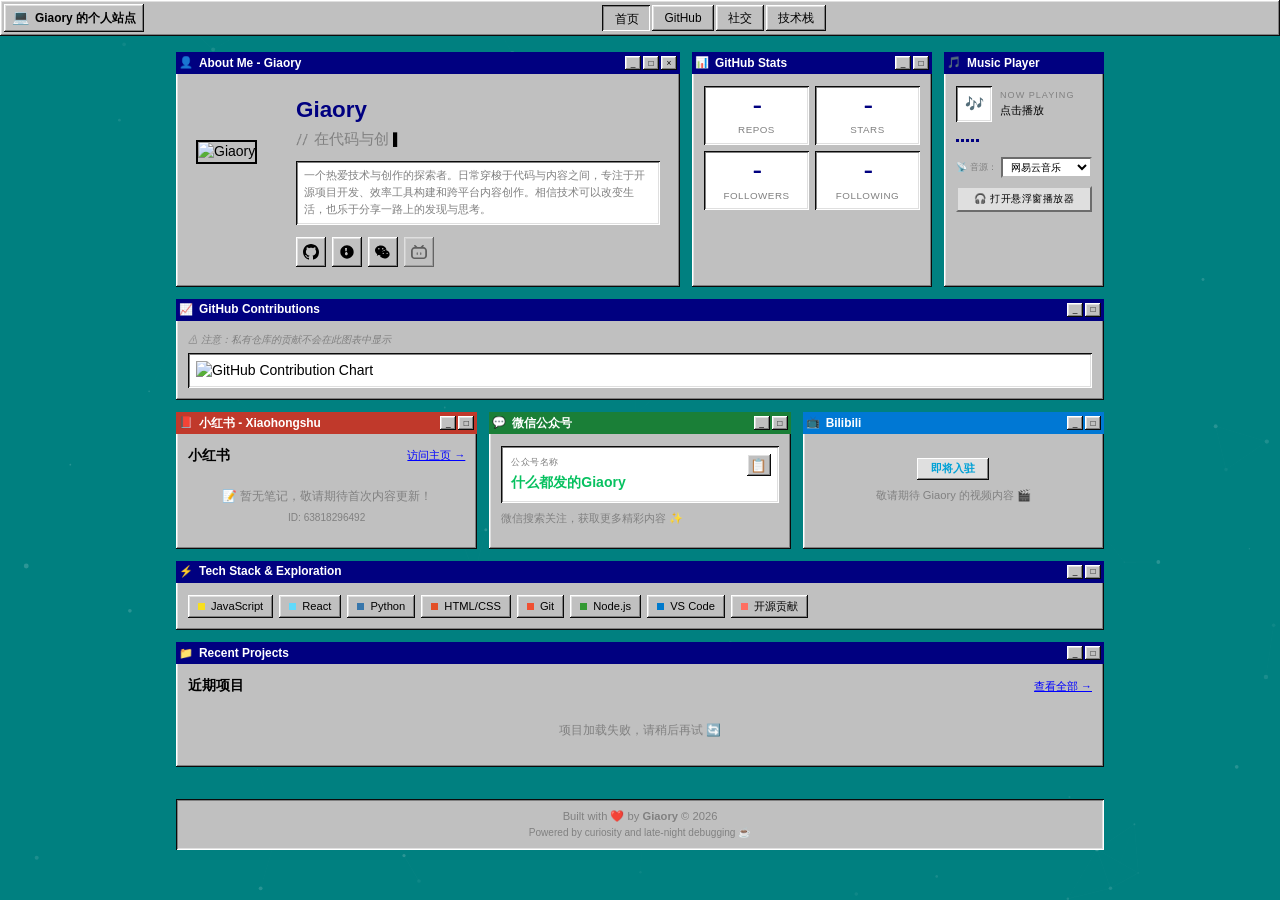
==== index.html @ 496781e9 "feat: Implement a personal profile website featuring a music player and local API proxy." ====
<!DOCTYPE html>
<html lang="zh-CN">
<head>
    <meta charset="UTF-8">
    <meta name="viewport" content="width=device-width, initial-scale=1.0">
    <title>Giaory — Digital Space</title>
    <meta name="description" content="Giaory 的个人空间 — 开发者、创作者、探索者。在这里发现我的项目、社交动态和技术探索。">
    <meta property="og:title" content="Giaory — Digital Space">
    <meta property="og:description" content="Giaory 的个人空间 — 开发者、创作者、探索者。">
    <meta property="og:type" content="website">

    <link rel="preconnect" href="https://fonts.googleapis.com">
    <link rel="preconnect" href="https://fonts.gstatic.com" crossorigin>
    <link href="https://fonts.googleapis.com/css2?family=VT323&display=swap" rel="stylesheet">

    <link rel="stylesheet" href="css/style.css">
</head>
<body>
    <!-- Particle Canvas Background -->
    <canvas id="particle-canvas"></canvas>

    <!-- Taskbar-Style Navigation -->
    <nav class="nav-bar" id="navbar">
        <div class="nav-logo">
            <span class="nav-logo-icon">💻</span>
            <span class="nav-logo-text">Giaory 的个人站点</span>
        </div>
        <div class="nav-links">
            <a href="#home" class="nav-link active">首页</a>
            <a href="#github-section" class="nav-link">GitHub</a>
            <a href="#social-section" class="nav-link">社交</a>
            <a href="#tech-section" class="nav-link">技术栈</a>
        </div>
    </nav>

    <!-- Main Container -->
    <main class="bento-container" id="home">

        <!-- ===== ROW 1: Hero + GitHub Stats + Music Trigger (3 cols) ===== -->
        <div class="bento-row">

            <!-- Hero Card -->
            <section class="bento-card hero-card">
                <div class="card-titlebar">
                    <span class="card-titlebar-icon">👤</span>
                    <span class="card-titlebar-text">About Me - Giaory</span>
                    <div class="card-titlebar-btns">
                        <button class="titlebar-btn">_</button>
                        <button class="titlebar-btn">□</button>
                        <button class="titlebar-btn">×</button>
                    </div>
                </div>
                <div class="card-body">
                    <div class="hero-content">
                        <div class="hero-avatar-wrapper">
                            <img src="https://github.com/Gary-nope.png" alt="Giaory" class="hero-avatar">
                        </div>
                        <div class="hero-text">
                            <h1 class="hero-name">Giaory</h1>
                            <div>
                                <span class="hero-slogan" id="typewriter"></span>
                                <span class="typewriter-cursor">▌</span>
                            </div>
                            <p class="hero-bio">一个热爱技术与创作的探索者。日常穿梭于代码与内容之间，专注于开源项目开发、效率工具构建和跨平台内容创作。相信技术可以改变生活，也乐于分享一路上的发现与思考。</p>
                            <div class="hero-social-icons">
                                <a href="https://github.com/Gary-nope" target="_blank" rel="noopener" class="social-icon-link" title="GitHub" id="social-github">
                                    <svg viewBox="0 0 24 24" fill="currentColor"><path d="M12 0C5.37 0 0 5.37 0 12c0 5.31 3.435 9.795 8.205 11.385.6.105.825-.255.825-.57 0-.285-.015-1.23-.015-2.235-3.015.555-3.795-.735-4.035-1.41-.135-.345-.72-1.41-1.23-1.695-.42-.225-1.02-.78-.015-.795.945-.015 1.62.87 1.845 1.23 1.08 1.815 2.805 1.305 3.495.99.105-.78.42-1.305.765-1.605-2.67-.3-5.46-1.335-5.46-5.925 0-1.305.465-2.385 1.23-3.225-.12-.3-.54-1.53.12-3.18 0 0 1.005-.315 3.3 1.23.96-.27 1.98-.405 3-.405s2.04.135 3 .405c2.295-1.56 3.3-1.23 3.3-1.23.66 1.65.24 2.88.12 3.18.765.84 1.23 1.905 1.23 3.225 0 4.605-2.805 5.625-5.475 5.925.435.375.81 1.095.81 2.22 0 1.605-.015 2.895-.015 3.3 0 .315.225.69.825.57A12.02 12.02 0 0024 12c0-6.63-5.37-12-12-12z"/></svg>
                                </a>
                                <a href="https://www.xiaohongshu.com/user/profile/63818296492" target="_blank" rel="noopener" class="social-icon-link" title="小红书 (ID: 63818296492)" id="social-xiaohongshu">
                                    <svg viewBox="0 0 24 24" fill="currentColor"><path d="M12 2C6.48 2 2 6.48 2 12s4.48 10 10 10 10-4.48 10-10S17.52 2 12 2zm-1 15h-1v-1h-1v-3h1v-1h2v1h1v3h-1v1h-1zm.5-6h-2l-.5-5h3l-.5 5z"/></svg>
                                </a>
                                <a href="javascript:void(0)" class="social-icon-link wechat-trigger" title="微信公众号: 什么都发的Giaory" id="social-wechat">
                                    <svg viewBox="0 0 24 24" fill="currentColor"><path d="M8.691 2.188C3.891 2.188 0 5.476 0 9.53c0 2.212 1.17 4.203 3.002 5.55a.59.59 0 01.213.665l-.39 1.48c-.019.07-.048.141-.048.213 0 .163.13.295.29.295a.326.326 0 00.167-.054l1.903-1.114a.864.864 0 01.717-.098 10.16 10.16 0 002.837.403c.276 0 .543-.027.811-.05-.857-2.578.157-4.972 1.932-6.446 1.703-1.415 3.882-1.98 5.853-1.838-.576-3.583-4.196-6.348-8.596-6.348zM5.785 5.991c.642 0 1.162.529 1.162 1.18a1.17 1.17 0 01-1.162 1.178A1.17 1.17 0 014.623 7.17c0-.651.52-1.18 1.162-1.18zm5.813 0c.642 0 1.162.529 1.162 1.18a1.17 1.17 0 01-1.162 1.178 1.17 1.17 0 01-1.162-1.178c0-.651.52-1.18 1.162-1.18zm3.68 4.03c-2.455 0-4.71.86-6.09 2.523C7.865 14.14 7.4 16.164 8.24 18.18a.568.568 0 01-.067.56c-.13.186-.283.36-.424.542l-.442.57.93-.345a.568.568 0 01.598.108c1.382 1.295 3.478 2.063 5.584 2.063 4.283 0 7.538-2.854 7.538-6.368s-3.255-6.29-7.538-6.29zm-2.905 3.15c.519 0 .94.428.94.955a.948.948 0 01-.94.955.948.948 0 01-.94-.955c0-.527.421-.955.94-.955zm5.81 0c.519 0 .94.428.94.955a.948.948 0 01-.94.955.948.948 0 01-.94-.955c0-.527.421-.955.94-.955z"/></svg>
                                </a>
                                <a href="#" class="social-icon-link bilibili-soon" title="B站 (即将入驻)" id="social-bilibili">
                                    <svg viewBox="0 0 24 24" fill="currentColor"><path d="M17.813 4.653h.854c1.51.054 2.769.578 3.773 1.574 1.004.995 1.524 2.249 1.56 3.76v7.36c-.036 1.51-.556 2.769-1.56 3.773s-2.262 1.524-3.773 1.56H5.333c-1.51-.036-2.769-.556-3.773-1.56S.036 18.858 0 17.347v-7.36c.036-1.511.556-2.765 1.56-3.76 1.004-.996 2.262-1.52 3.773-1.574h.774l-1.174-1.12a1.234 1.234 0 01-.373-.906c0-.356.124-.658.373-.907l.027-.027c.267-.249.573-.373.92-.373.347 0 .653.124.92.373L9.653 4.44c.071.071.134.142.187.213h4.267a.836.836 0 01.16-.213l2.853-2.747c.267-.249.573-.373.92-.373.347 0 .662.124.929.373.249.249.373.551.373.907 0 .355-.124.657-.373.906L17.813 4.653zM5.333 7.24c-.746.018-1.373.276-1.88.773-.506.498-.769 1.13-.786 1.894v7.52c.017.764.28 1.395.786 1.893.507.498 1.134.756 1.88.773h13.334c.746-.017 1.373-.275 1.88-.773.506-.498.769-1.129.786-1.893v-7.52c-.017-.765-.28-1.396-.786-1.894-.507-.497-1.134-.755-1.88-.773H5.333zm4 5.146c.5 0 .833.44.833.982V15.4c0 .542-.333.982-.833.982s-.833-.44-.833-.982v-2.031c0-.542.333-.982.833-.982zm5.334 0c.5 0 .833.44.833.982V15.4c0 .542-.333.982-.833.982s-.834-.44-.834-.982v-2.031c0-.542.334-.982.834-.982z"/></svg>
                                </a>
                            </div>
                        </div>
                    </div>
                </div>
            </section>

            <!-- GitHub Quick Stats Card -->
            <section class="bento-card github-stats-card">
                <div class="card-titlebar">
                    <span class="card-titlebar-icon">📊</span>
                    <span class="card-titlebar-text">GitHub Stats</span>
                    <div class="card-titlebar-btns">
                        <button class="titlebar-btn">_</button>
                        <button class="titlebar-btn">□</button>
                    </div>
                </div>
                <div class="card-body">
                    <div class="github-stats-grid" id="github-stats">
                        <div class="stat-item">
                            <span class="stat-number" id="stat-repos">—</span>
                            <span class="stat-label">Repos</span>
                        </div>
                        <div class="stat-item">
                            <span class="stat-number" id="stat-stars">—</span>
                            <span class="stat-label">Stars</span>
                        </div>
                        <div class="stat-item">
                            <span class="stat-number" id="stat-followers">—</span>
                            <span class="stat-label">Followers</span>
                        </div>
                        <div class="stat-item">
                            <span class="stat-number" id="stat-following">—</span>
                            <span class="stat-label">Following</span>
                        </div>
                    </div>
                </div>
            </section>

            <!-- Music Trigger Card (small) -->
            <section class="bento-card music-trigger-card" id="music-trigger-card" title="点击打开音乐播放器">
                <div class="card-titlebar">
                    <span class="card-titlebar-icon">🎵</span>
                    <span class="card-titlebar-text">Music Player</span>
                </div>
                <div class="card-body">
                    <div class="music-trigger-content">
                        <div class="music-disc" id="music-disc">
                            <div class="disc-inner">🎶</div>
                        </div>
                        <div class="music-trigger-text">
                            <span class="music-label">NOW PLAYING</span>
                            <span class="music-title" id="music-trigger-title">点击播放</span>
                        </div>
                    </div>
                    <div class="music-equalizer">
                        <span class="eq-bar"></span>
                        <span class="eq-bar"></span>
                        <span class="eq-bar"></span>
                        <span class="eq-bar"></span>
                        <span class="eq-bar"></span>
                    </div>
                    <div class="music-source-selector">
                        <label class="source-label">📡 音源：</label>
                        <select class="source-select" id="music-source-select">
                            <option value="netease" selected>网易云音乐</option>
                            <option value="bilibili">B站音乐</option>
                        </select>
                    </div>
                    <button class="music-open-player-btn" id="music-open-player-btn" title="打开悬浮窗播放器">
                        🎧 打开悬浮窗播放器
                    </button>
                </div>
            </section>

        </div>

        <!-- ===== ROW 2: GitHub Contribution Heatmap (full width) ===== -->
        <div class="bento-row" id="github-section">
            <section class="bento-card heatmap-card">
                <div class="card-titlebar">
                    <span class="card-titlebar-icon">📈</span>
                    <span class="card-titlebar-text">GitHub Contributions</span>
                    <div class="card-titlebar-btns">
                        <button class="titlebar-btn">_</button>
                        <button class="titlebar-btn">□</button>
                    </div>
                </div>
                <div class="card-body">
                    <p class="heatmap-note">⚠ 注意：私有仓库的贡献不会在此图表中显示</p>
                    <div class="heatmap-wrapper" id="github-heatmap">
                        <img src="https://ghchart.rshah.org/006d32/Gary-nope" alt="GitHub Contribution Chart" class="heatmap-img" id="heatmap-img">
                    </div>
                </div>
            </section>
        </div>

        <!-- ===== ROW 3: Xiaohongshu + WeChat + Bilibili (3 cols) ===== -->
        <div class="bento-row" id="social-section">

            <!-- Xiaohongshu Card -->
            <section class="bento-card xiaohongshu-card">
                <div class="card-titlebar" style="background:#c0392b;">
                    <span class="card-titlebar-icon">📕</span>
                    <span class="card-titlebar-text">小红书 - Xiaohongshu</span>
                    <div class="card-titlebar-btns">
                        <button class="titlebar-btn">_</button>
                        <button class="titlebar-btn">□</button>
                    </div>
                </div>
                <div class="card-body">
                    <div class="card-header">
                        <h2>小红书</h2>
                        <a href="https://www.xiaohongshu.com/user/profile/63818296492" target="_blank" rel="noopener" class="card-link-btn">访问主页 →</a>
                    </div>
                    <div class="xhs-posts" id="xhs-posts">
                        <div class="xhs-post-placeholder">
                            <p>📝 暂无笔记，敬请期待首次内容更新！</p>
                            <p style="font-size:0.72rem;color:#808080;margin-top:6px;">ID: 63818296492</p>
                        </div>
                    </div>
                </div>
            </section>

            <!-- WeChat Card -->
            <section class="bento-card wechat-card">
                <div class="card-titlebar" style="background:#1a7f37;">
                    <span class="card-titlebar-icon">💬</span>
                    <span class="card-titlebar-text">微信公众号</span>
                    <div class="card-titlebar-btns">
                        <button class="titlebar-btn">_</button>
                        <button class="titlebar-btn">□</button>
                    </div>
                </div>
                <div class="card-body">
                    <div class="wechat-content">
                        <div class="wechat-name-card">
                            <span class="wechat-label">公众号名称</span>
                            <span class="wechat-name">什么都发的Giaory</span>
                            <button class="copy-btn" id="copy-wechat-name" data-copy="什么都发的Giaory" title="复制名称">📋</button>
                        </div>
                        <p class="wechat-desc">微信搜索关注，获取更多精彩内容 ✨</p>
                    </div>
                </div>
            </section>

            <!-- Bilibili Card -->
            <section class="bento-card bilibili-card">
                <div class="card-titlebar" style="background:#0078d4;">
                    <span class="card-titlebar-icon">📺</span>
                    <span class="card-titlebar-text">Bilibili</span>
                    <div class="card-titlebar-btns">
                        <button class="titlebar-btn">_</button>
                        <button class="titlebar-btn">□</button>
                    </div>
                </div>
                <div class="card-body">
                    <div class="bilibili-coming">
                        <div class="coming-soon-badge">即将入驻</div>
                        <p class="coming-soon-text">敬请期待 Giaory 的视频内容 🎬</p>
                    </div>
                </div>
            </section>

        </div>

        <!-- ===== ROW 4: Tech Stack (full width) ===== -->
        <div class="bento-row" id="tech-section">
            <section class="bento-card tech-card">
                <div class="card-titlebar">
                    <span class="card-titlebar-icon">⚡</span>
                    <span class="card-titlebar-text">Tech Stack & Exploration</span>
                    <div class="card-titlebar-btns">
                        <button class="titlebar-btn">_</button>
                        <button class="titlebar-btn">□</button>
                    </div>
                </div>
                <div class="card-body">
                    <div class="tech-grid">
                        <div class="tech-tag"><span class="tech-dot" style="background:#f7df1e"></span>JavaScript</div>
                        <div class="tech-tag"><span class="tech-dot" style="background:#61dafb"></span>React</div>
                        <div class="tech-tag"><span class="tech-dot" style="background:#3776ab"></span>Python</div>
                        <div class="tech-tag"><span class="tech-dot" style="background:#e34f26"></span>HTML/CSS</div>
                        <div class="tech-tag"><span class="tech-dot" style="background:#f05032"></span>Git</div>
                        <div class="tech-tag"><span class="tech-dot" style="background:#339933"></span>Node.js</div>
                        <div class="tech-tag"><span class="tech-dot" style="background:#007acc"></span>VS Code</div>
                        <div class="tech-tag"><span class="tech-dot" style="background:#ff6f61"></span>开源贡献</div>
                    </div>
                </div>
            </section>
        </div>

        <!-- ===== ROW 5: Projects (full width) ===== -->
        <div class="bento-row">
            <section class="bento-card projects-card">
                <div class="card-titlebar">
                    <span class="card-titlebar-icon">📁</span>
                    <span class="card-titlebar-text">Recent Projects</span>
                    <div class="card-titlebar-btns">
                        <button class="titlebar-btn">_</button>
                        <button class="titlebar-btn">□</button>
                    </div>
                </div>
                <div class="card-body">
                    <div class="card-header">
                        <h2>近期项目</h2>
                        <a href="https://github.com/Gary-nope?tab=repositories" target="_blank" rel="noopener" class="card-link-btn">查看全部 →</a>
                    </div>
                    <div class="projects-grid" id="github-projects">
                        <div class="project-placeholder">
                            <div class="xhs-shimmer"></div>
                            <p>加载中...</p>
                        </div>
                    </div>
                </div>
            </section>
        </div>

    </main>

    <!-- Footer -->
    <footer class="site-footer">
        <div class="footer-content">
            <p>Built with ❤️ by <strong>Giaory</strong> &copy; 2026</p>
            <p class="footer-sub">Powered by curiosity and late-night debugging ☕</p>
        </div>
    </footer>

    <!-- Floating Music Player (Draggable, Win95 Style) -->
    <div class="music-player-float" id="music-player" style="display:none;">
        <div class="player-drag-handle" id="player-drag-handle">
            <span class="player-title-bar">🎵 Music Player</span>
            <button class="player-close-btn" id="player-close" title="关闭">×</button>
        </div>
        <div class="player-search-wrapper">
            <input type="text" class="player-search-input" id="player-search-input" placeholder="搜索歌曲...">
            <button class="player-search-btn" id="player-search-btn">搜索</button>
        </div>
        <div class="player-search-results" id="player-search-results"></div>
        <div class="player-body">
            <div class="player-info">
                <div class="player-song-name" id="player-song-name">未在播放</div>
                <div class="player-artist" id="player-artist">—</div>
            </div>
            <div class="player-progress-wrapper">
                <div class="player-progress-bar" id="player-progress-bar">
                    <div class="player-progress-fill" id="player-progress-fill"></div>
                    <div class="player-progress-thumb" id="player-progress-thumb"></div>
                </div>
                <div class="player-time">
                    <span id="player-current-time">0:00</span>
                    <span id="player-total-time">0:00</span>
                </div>
            </div>
            <div class="player-controls">
                <button class="player-btn" id="player-prev" title="上一首">⏮</button>
                <button class="player-btn player-btn-main" id="player-play" title="播放/暂停">▶</button>
                <button class="player-btn" id="player-next" title="下一首">⏭</button>
                <button class="player-btn" id="player-download" title="下载当前歌曲">💾</button>
            </div>
            <div class="player-volume-wrapper">
                <span class="volume-icon">🔊</span>
                <input type="range" class="player-volume" id="player-volume" min="0" max="100" value="60">
            </div>
        </div>
    </div>

    <!-- Toast -->
    <div class="toast" id="copy-toast">已复制到剪贴板！</div>

    <script src="js/main.js"></script>
    <script src="js/github.js"></script>
    <script src="js/music-player.js"></script>
</body>
</html>
---- css/style.css ----
/* ============================================
   Giaory's Digital Space — Windows 95 Retro
   ============================================ */

/* ---------- Web Fonts ---------- */
@import url('https://fonts.googleapis.com/css2?family=VT323&family=MS+Sans+Serif:wght@400;700&display=swap');

@font-face {
    font-family: 'W95FA';
    src: local('Microsoft Sans Serif'), local('MS Sans Serif'), local('Segoe UI');
    font-weight: normal;
}

/* ---------- CSS Variables ---------- */
:root {
    /* Win95 Colors */
    --win-bg: #008080;
    --win-desktop: #008080;
    --win-gray: #c0c0c0;
    --win-gray-light: #dfdfdf;
    --win-gray-dark: #808080;
    --win-white: #ffffff;
    --win-black: #000000;
    --win-blue: #000080;
    --win-blue-title: #000080;
    --win-blue-highlight: #0000aa;
    --win-title-text: #ffffff;
    --win-link: #0000ff;
    --win-red: #ff0000;

    /* Platform Colors */
    --color-github: #333333;
    --color-xiaohongshu: #fe2c55;
    --color-wechat: #07c160;
    --color-bilibili: #00a1d6;

    /* Shadows for 3D effect */
    --shadow-raised: inset -1px -1px 0 #0a0a0a, inset 1px 1px 0 #ffffff, inset -2px -2px 0 #808080, inset 2px 2px 0 #dfdfdf;
    --shadow-sunken: inset 1px 1px 0 #0a0a0a, inset -1px -1px 0 #ffffff, inset 2px 2px 0 #808080, inset -2px -2px 0 #dfdfdf;
    --shadow-window: inset -1px -1px 0 #0a0a0a, inset 1px 1px 0 #ffffff, inset -2px -2px 0 #808080, inset 2px 2px 0 #dfdfdf;
    --shadow-button: inset -1px -1px 0 #0a0a0a, inset 1px 1px 0 #ffffff, inset -2px -2px 0 #808080, inset 2px 2px 0 #dfdfdf;
    --shadow-button-pressed: inset 1px 1px 0 #0a0a0a, inset -1px -1px 0 #ffffff, inset 2px 2px 0 #808080;

    --font-main: 'Segoe UI', 'Microsoft Sans Serif', 'MS Sans Serif', Tahoma, Geneva, sans-serif;
    --font-pixel: 'VT323', 'Courier New', monospace;
}

/* ---------- Reset & Base ---------- */
*, *::before, *::after {
    margin: 0;
    padding: 0;
    box-sizing: border-box;
}

html {
    scroll-behavior: smooth;
    font-size: 14px;
}

body {
    font-family: var(--font-main);
    background: var(--win-desktop);
    color: var(--win-black);
    line-height: 1.4;
    min-height: 100vh;
    overflow-x: hidden;
}

a {
    color: var(--win-link);
    text-decoration: underline;
}
a:hover {
    color: var(--win-red);
}

/* ---------- Particle Canvas (teal toned) ---------- */
#particle-canvas {
    position: fixed;
    top: 0;
    left: 0;
    width: 100%;
    height: 100%;
    z-index: 0;
    pointer-events: none;
    opacity: 0.3;
}

/* ========== TASKBAR (Navigation) ========== */
.nav-bar {
    position: fixed;
    top: 0;
    left: 0;
    right: 0;
    z-index: 100;
    display: flex;
    align-items: center;
    padding: 2px 4px;
    background: var(--win-gray);
    box-shadow: var(--shadow-raised);
    height: 36px;
    gap: 8px;
}

.nav-logo {
    display: flex;
    align-items: center;
    gap: 6px;
    padding: 2px 8px;
    background: var(--win-gray);
    box-shadow: var(--shadow-button);
    cursor: default;
    height: 28px;
    flex-shrink: 0;
    white-space: nowrap;
}

.nav-logo:active {
    box-shadow: var(--shadow-button-pressed);
}

.nav-logo-icon {
    font-size: 1rem;
    font-weight: bold;
}

.nav-logo-text {
    font-size: 0.85rem;
    font-weight: 700;
}

.nav-links {
    display: flex;
    gap: 2px;
    flex: 1;
    justify-content: center;
}

.nav-link {
    color: var(--win-black);
    text-decoration: none;
    font-size: 0.85rem;
    padding: 4px 12px;
    background: var(--win-gray);
    box-shadow: var(--shadow-button);
    cursor: pointer;
    height: 26px;
    display: flex;
    align-items: center;
    white-space: nowrap;
}

.nav-link:hover {
    color: var(--win-black);
}

.nav-link:active,
.nav-link.active {
    box-shadow: var(--shadow-button-pressed);
    padding: 5px 11px 3px 13px;
}

.nav-bar.scrolled {
    background: var(--win-gray);
}

/* ========== MAIN CONTAINER ========== */
.bento-container {
    position: relative;
    z-index: 1;
    max-width: 960px;
    margin: 0 auto;
    padding: 52px 16px 24px;
    display: flex;
    flex-direction: column;
    gap: 12px;
}

/* ---------- Row containers ---------- */
.bento-row {
    display: flex;
    gap: 12px;
    width: 100%;
}

/* ========== WINDOW CARD (Win95 Style) ========== */
.bento-card {
    background: var(--win-gray);
    box-shadow: var(--shadow-window);
    display: flex;
    flex-direction: column;
    overflow: hidden;
    opacity: 0;
    transform: translateY(15px);
    animation: cardFadeIn 0.4s ease forwards;
}

.bento-card:nth-child(1) { animation-delay: 0.05s; }
.bento-card:nth-child(2) { animation-delay: 0.1s; }
.bento-card:nth-child(3) { animation-delay: 0.15s; }

@keyframes cardFadeIn {
    to {
        opacity: 1;
        transform: translateY(0);
    }
}

/* Window Title Bar */
.card-titlebar {
    display: flex;
    align-items: center;
    gap: 4px;
    padding: 2px 3px;
    background: var(--win-blue-title);
    color: var(--win-title-text);
    font-size: 0.85rem;
    font-weight: 700;
    cursor: default;
    user-select: none;
    min-height: 22px;
}

.card-titlebar-icon {
    font-size: 0.8rem;
    margin-right: 2px;
}

.card-titlebar-text {
    flex: 1;
    white-space: nowrap;
    overflow: hidden;
    text-overflow: ellipsis;
}

.card-titlebar-btns {
    display: flex;
    gap: 2px;
}

.titlebar-btn {
    width: 16px;
    height: 14px;
    background: var(--win-gray);
    box-shadow: var(--shadow-button);
    border: none;
    cursor: pointer;
    font-size: 0.6rem;
    display: flex;
    align-items: center;
    justify-content: center;
    color: var(--win-black);
    line-height: 1;
    padding: 0;
}

.titlebar-btn:active {
    box-shadow: var(--shadow-button-pressed);
}

/* Window Body */
.card-body {
    padding: 12px;
    flex: 1;
}

/* Card Header (inside body) */
.card-header {
    display: flex;
    align-items: center;
    gap: 6px;
    margin-bottom: 10px;
}

.card-header h2 {
    font-size: 1rem;
    font-weight: 700;
    flex: 1;
}

.card-icon {
    width: 16px;
    height: 16px;
}

.card-link-btn {
    font-size: 0.78rem;
    color: var(--win-link);
    white-space: nowrap;
}

.platform-icon {
    font-size: 1rem;
}

/* ========== HERO CARD ========== */
.hero-card {
    flex: 1;
}

.hero-content {
    display: flex;
    align-items: center;
    gap: 20px;
    padding: 8px;
}

.hero-avatar-wrapper {
    position: relative;
    width: 80px;
    height: 80px;
    flex-shrink: 0;
}

.hero-avatar {
    width: 80px;
    height: 80px;
    border: 2px solid var(--win-black);
    object-fit: cover;
}

.avatar-glow { display: none; }

.hero-text {
    display: flex;
    flex-direction: column;
    gap: 4px;
    min-width: 0;
}

.hero-name {
    font-size: 1.6rem;
    font-weight: 700;
    color: var(--win-blue);
}

.hero-bio {
    font-size: 0.82rem;
    color: var(--win-gray-dark);
    line-height: 1.5;
    margin-top: 6px;
    padding: 6px 8px;
    background: var(--win-white);
    box-shadow: var(--shadow-sunken);
}

.heatmap-note {
    font-size: 0.72rem;
    color: var(--win-gray-dark);
    margin-bottom: 6px;
    font-style: italic;
}

.hero-slogan {
    font-family: var(--font-pixel);
    font-size: 1.1rem;
    color: var(--win-gray-dark);
    min-height: 1.4em;
    display: inline;
}

.typewriter-cursor {
    font-family: var(--font-pixel);
    color: var(--win-black);
    font-weight: 400;
    animation: cursorBlink 1s step-end infinite;
}

@keyframes cursorBlink {
    0%, 100% { opacity: 1; }
    50% { opacity: 0; }
}

.hero-social-icons {
    display: flex;
    gap: 6px;
    margin-top: 8px;
}

.social-icon-link {
    display: flex;
    align-items: center;
    justify-content: center;
    width: 30px;
    height: 30px;
    background: var(--win-gray);
    box-shadow: var(--shadow-button);
    color: var(--win-black);
    cursor: pointer;
}

.social-icon-link:active {
    box-shadow: var(--shadow-button-pressed);
}

.social-icon-link svg {
    width: 16px;
    height: 16px;
}

.social-icon-link:hover {
    transform: none;
    box-shadow: var(--shadow-button);
}

#social-github:hover { color: var(--color-github); }
#social-xiaohongshu:hover { color: var(--color-xiaohongshu); }
#social-wechat:hover { color: var(--color-wechat); }
#social-bilibili:hover { color: var(--color-bilibili); }

.bilibili-soon { opacity: 0.5; cursor: default; }

.hero-decoration { display: none; }

/* ========== GITHUB STATS CARD ========== */
.github-stats-card {
    flex: 0 0 240px;
}

.github-stats-grid {
    display: grid;
    grid-template-columns: 1fr 1fr;
    gap: 6px;
}

.stat-item {
    text-align: center;
    padding: 8px 4px;
    background: var(--win-white);
    box-shadow: var(--shadow-sunken);
}

.stat-number {
    display: block;
    font-size: 1.4rem;
    font-weight: 700;
    font-family: var(--font-pixel);
    color: var(--win-blue);
}

.stat-label {
    display: block;
    font-size: 0.7rem;
    color: var(--win-gray-dark);
    text-transform: uppercase;
    letter-spacing: 0.5px;
    margin-top: 2px;
}

/* ========== MUSIC TRIGGER CARD (small) ========== */
.music-trigger-card {
    flex: 0 0 160px;
    cursor: pointer;
}

.music-trigger-card:active .card-titlebar {
    /* no change */
}

.music-trigger-content {
    display: flex;
    align-items: center;
    gap: 8px;
}

.music-disc {
    width: 36px;
    height: 36px;
    background: var(--win-white);
    box-shadow: var(--shadow-sunken);
    display: flex;
    align-items: center;
    justify-content: center;
    font-size: 1.1rem;
}

.music-disc::before { display: none; }
.disc-inner { font-size: 1.1rem; }

.music-trigger-card.playing .disc-inner {
    animation: spin 3s linear infinite;
}

@keyframes spin {
    100% { transform: rotate(360deg); }
}

.music-trigger-text {
    display: flex;
    flex-direction: column;
    gap: 1px;
    min-width: 0;
}

.music-label {
    font-size: 0.65rem;
    text-transform: uppercase;
    letter-spacing: 1px;
    color: var(--win-gray-dark);
}

.music-title {
    font-size: 0.8rem;
    color: var(--win-black);
    white-space: nowrap;
    overflow: hidden;
    text-overflow: ellipsis;
}

.music-equalizer {
    display: flex;
    gap: 2px;
    align-items: flex-end;
    height: 14px;
    margin-top: 6px;
}

.eq-bar {
    width: 3px;
    height: 3px;
    background: var(--win-blue);
}

.music-trigger-card.playing .eq-bar {
    animation: eqBounce 0.8s ease-in-out infinite alternate;
}

.eq-bar:nth-child(1) { animation-delay: 0s; }
.eq-bar:nth-child(2) { animation-delay: 0.1s; }
.eq-bar:nth-child(3) { animation-delay: 0.2s; }
.eq-bar:nth-child(4) { animation-delay: 0.15s; }
.eq-bar:nth-child(5) { animation-delay: 0.05s; }

@keyframes eqBounce {
    0% { height: 3px; }
    100% { height: 14px; }
}

/* Source Selector in Music Card */
.music-source-selector {
    display: flex;
    align-items: center;
    gap: 4px;
    margin-top: 8px;
    padding-top: 6px;
    border-top: 1px solid var(--win-gray);
}

.source-label {
    font-size: 0.65rem;
    color: var(--win-gray-dark);
    white-space: nowrap;
}

.source-select {
    flex: 1;
    font-family: 'MS Sans Serif', 'Segoe UI', Tahoma, sans-serif;
    font-size: 0.7rem;
    padding: 2px 4px;
    border: 2px inset var(--win-gray);
    background: var(--win-white);
    color: var(--win-black);
    cursor: pointer;
    outline: none;
}

.source-select:focus {
    border-color: var(--win-blue);
}

/* Open Floating Player Button */
.music-open-player-btn {
    width: 100%;
    margin-top: 8px;
    padding: 4px 8px;
    font-family: 'MS Sans Serif', 'Segoe UI', Tahoma, sans-serif;
    font-size: 0.72rem;
    color: var(--win-black);
    background: var(--win-gray-light);
    border: 2px outset var(--win-gray);
    cursor: pointer;
    text-align: center;
    letter-spacing: 0.5px;
    transition: all 0.1s;
}

.music-open-player-btn:hover {
    background: var(--win-blue);
    color: var(--win-white);
}

.music-open-player-btn:active {
    border-style: inset;
}

/* ========== HEATMAP CARD (full width) ========== */
.heatmap-card {
    width: 100%;
}

.heatmap-wrapper {
    background: var(--win-white);
    box-shadow: var(--shadow-sunken);
    padding: 8px;
    overflow-x: auto;
}

.heatmap-img {
    width: 100%;
    height: auto;
    display: block;
}

/* ========== XIAOHONGSHU CARD ========== */
.xiaohongshu-card {
    flex: 1;
}

.xhs-posts {
    display: flex;
    flex-direction: column;
    gap: 6px;
}

.xhs-post-item {
    padding: 8px 10px;
    background: var(--win-white);
    box-shadow: var(--shadow-sunken);
    cursor: pointer;
    text-decoration: none;
    color: inherit;
    display: block;
    transition: none;
}

.xhs-post-item:hover {
    background: var(--win-blue);
    color: var(--win-white);
    transform: none;
}

.xhs-post-item:hover .xhs-post-title {
    color: var(--win-white);
}

.xhs-post-item:hover .xhs-post-meta {
    color: var(--win-gray-light);
}

.xhs-post-title {
    font-size: 0.85rem;
    font-weight: 500;
    margin-bottom: 2px;
    line-height: 1.3;
    color: var(--win-black);
}

.xhs-post-meta {
    font-size: 0.7rem;
    color: var(--win-gray-dark);
}

.xhs-post-placeholder {
    text-align: center;
    padding: 12px;
    color: var(--win-gray-dark);
    font-size: 0.85rem;
}

.xhs-shimmer {
    width: 100%;
    height: 8px;
    background: var(--win-gray-light);
    margin-bottom: 6px;
}

/* ========== WECHAT CARD ========== */
.wechat-card {
    flex: 1;
}

.wechat-content {
    display: flex;
    flex-direction: column;
    gap: 8px;
}

.wechat-name-card {
    display: flex;
    flex-direction: column;
    gap: 4px;
    padding: 10px;
    background: var(--win-white);
    box-shadow: var(--shadow-sunken);
    position: relative;
}

.wechat-label {
    font-size: 0.65rem;
    text-transform: uppercase;
    letter-spacing: 0.5px;
    color: var(--win-gray-dark);
}

.wechat-name {
    font-size: 1rem;
    font-weight: 700;
    color: var(--color-wechat);
}

.copy-btn {
    position: absolute;
    top: 8px;
    right: 8px;
    width: 24px;
    height: 22px;
    background: var(--win-gray);
    box-shadow: var(--shadow-button);
    border: none;
    cursor: pointer;
    display: flex;
    align-items: center;
    justify-content: center;
    color: var(--win-black);
}

.copy-btn:active {
    box-shadow: var(--shadow-button-pressed);
}

.copy-btn svg {
    width: 12px;
    height: 12px;
}

.copy-btn.copied {
    box-shadow: var(--shadow-button-pressed);
}

.wechat-desc {
    font-size: 0.8rem;
    color: var(--win-gray-dark);
}

/* ========== BILIBILI CARD ========== */
.bilibili-card {
    flex: 1;
}

.bilibili-coming {
    display: flex;
    flex-direction: column;
    align-items: center;
    gap: 8px;
    padding: 12px 0;
    text-align: center;
}

.coming-soon-badge {
    display: inline-flex;
    padding: 3px 14px;
    font-size: 0.78rem;
    font-weight: 700;
    background: var(--win-gray-light);
    box-shadow: var(--shadow-button);
    color: var(--color-bilibili);
    animation: none;
}

.coming-soon-text {
    font-size: 0.8rem;
    color: var(--win-gray-dark);
}

/* ========== TECH STACK CARD ========== */
.tech-card {
    flex: 1;
}

.tech-grid {
    display: flex;
    flex-wrap: wrap;
    gap: 6px;
}

.tech-tag {
    display: flex;
    align-items: center;
    gap: 6px;
    padding: 4px 10px;
    background: var(--win-gray);
    box-shadow: var(--shadow-button);
    font-size: 0.8rem;
    color: var(--win-black);
    cursor: default;
}

.tech-tag:hover {
    box-shadow: var(--shadow-button-pressed);
    background: var(--win-gray);
    color: var(--win-black);
    transform: none;
}

.tech-dot {
    width: 7px;
    height: 7px;
    border-radius: 0;
    flex-shrink: 0;
}

/* ========== PROJECTS CARD ========== */
.projects-card {
    width: 100%;
}

.projects-grid {
    display: grid;
    grid-template-columns: repeat(auto-fill, minmax(240px, 1fr));
    gap: 8px;
}

.project-item {
    padding: 10px;
    background: var(--win-white);
    box-shadow: var(--shadow-sunken);
    cursor: pointer;
    text-decoration: none;
    color: inherit;
    display: block;
}

.project-item:hover {
    background: var(--win-blue);
    color: var(--win-white);
    transform: none;
    box-shadow: var(--shadow-sunken);
}

.project-item:hover .project-desc {
    color: var(--win-gray-light);
}

.project-item:hover .project-meta {
    color: var(--win-gray-light);
}

.project-name {
    font-size: 0.9rem;
    font-weight: 700;
    margin-bottom: 4px;
    display: flex;
    align-items: center;
    gap: 4px;
}

.project-name::before {
    content: '📁';
    font-size: 0.8rem;
}

.project-desc {
    font-size: 0.78rem;
    color: var(--win-gray-dark);
    line-height: 1.4;
    margin-bottom: 6px;
}

.project-meta {
    display: flex;
    align-items: center;
    gap: 10px;
    font-size: 0.7rem;
    color: var(--win-gray-dark);
}

.project-lang {
    display: flex;
    align-items: center;
    gap: 3px;
}

.project-stars {
    display: flex;
    align-items: center;
    gap: 3px;
}

.project-placeholder {
    text-align: center;
    padding: 16px;
    color: var(--win-gray-dark);
    font-size: 0.85rem;
    grid-column: 1 / -1;
}

/* ========== FOOTER ========== */
.site-footer {
    position: relative;
    z-index: 1;
    max-width: 960px;
    margin: 0 auto;
    padding: 8px 16px 16px;
}

.footer-content {
    background: var(--win-gray);
    box-shadow: var(--shadow-sunken);
    padding: 10px 16px;
    text-align: center;
}

.footer-content p {
    font-size: 0.8rem;
    color: var(--win-gray-dark);
}

.footer-sub {
    font-size: 0.72rem !important;
    color: var(--win-gray-dark) !important;
    margin-top: 2px;
}

/* ========== FLOATING MUSIC PLAYER (Win95 Window) ========== */
.music-player-float {
    position: fixed;
    z-index: 200;
    bottom: 50px;
    right: 20px;
    width: 300px;
    background: var(--win-gray);
    box-shadow: var(--shadow-window);
    overflow: hidden;
    user-select: none;
}

/* Player Title Bar / Drag Handle */
.player-drag-handle {
    display: flex;
    align-items: center;
    gap: 4px;
    padding: 2px 3px;
    background: var(--win-blue-title);
    color: var(--win-title-text);
    cursor: grab;
    min-height: 22px;
}

.player-drag-handle:active {
    cursor: grabbing;
}

.drag-dots {
    font-size: 0.7rem;
    color: var(--win-gray-light);
    display: none;
}

.player-title-bar {
    flex: 1;
    font-size: 0.85rem;
    font-weight: 700;
}

.player-close-btn {
    width: 16px;
    height: 14px;
    background: var(--win-gray);
    box-shadow: var(--shadow-button);
    border: none;
    cursor: pointer;
    font-size: 0.6rem;
    display: flex;
    align-items: center;
    justify-content: center;
    color: var(--win-black);
    padding: 0;
}

.player-close-btn:active {
    box-shadow: var(--shadow-button-pressed);
}

.player-close-btn:hover {
    background: var(--win-gray);
    color: var(--win-black);
}

/* Menu Bar */
.player-menubar {
    display: flex;
    gap: 0;
    padding: 2px 4px;
    border-bottom: 1px solid var(--win-gray-dark);
    font-size: 0.8rem;
}

.player-menu-item {
    padding: 1px 8px;
    cursor: pointer;
}

.player-menu-item:hover {
    background: var(--win-blue);
    color: white;
}

/* Search Bar */
.player-search-wrapper {
    padding: 6px 8px;
    display: flex;
    gap: 4px;
    border-bottom: 1px solid var(--win-gray-dark);
}

.player-search-input {
    flex: 1;
    height: 22px;
    padding: 2px 6px;
    font-family: var(--font-main);
    font-size: 0.8rem;
    border: none;
    background: var(--win-white);
    box-shadow: var(--shadow-sunken);
    outline: none;
    color: var(--win-black);
}

.player-search-btn {
    height: 22px;
    padding: 0 10px;
    background: var(--win-gray);
    box-shadow: var(--shadow-button);
    border: none;
    font-family: var(--font-main);
    font-size: 0.78rem;
    cursor: pointer;
    color: var(--win-black);
}

.player-search-btn:active {
    box-shadow: var(--shadow-button-pressed);
}

/* Player Body */
.player-body {
    padding: 10px;
    display: flex;
    flex-direction: column;
    gap: 8px;
}

.player-cover {
    display: none;
}

.player-disc {
    display: none;
}

.player-info {
    background: var(--win-white);
    box-shadow: var(--shadow-sunken);
    padding: 6px 8px;
    text-align: center;
}

.player-song-name {
    font-size: 0.88rem;
    font-weight: 700;
    white-space: nowrap;
    overflow: hidden;
    text-overflow: ellipsis;
}

.player-artist {
    font-size: 0.75rem;
    color: var(--win-gray-dark);
    margin-top: 1px;
}

/* Progress Bar */
.player-progress-wrapper {
    width: 100%;
}

.player-progress-bar {
    width: 100%;
    height: 12px;
    background: var(--win-white);
    box-shadow: var(--shadow-sunken);
    cursor: pointer;
    position: relative;
}

.player-progress-bar:hover {
    height: 12px;
}

.player-progress-fill {
    height: 100%;
    background: var(--win-blue);
    width: 0%;
    position: relative;
}

.player-progress-thumb {
    display: none;
}

.player-time {
    display: flex;
    justify-content: space-between;
    font-size: 0.68rem;
    color: var(--win-gray-dark);
    font-family: var(--font-pixel);
    margin-top: 2px;
}

/* Player Controls */
.player-controls {
    display: flex;
    align-items: center;
    justify-content: center;
    gap: 4px;
}

.player-btn {
    width: 32px;
    height: 26px;
    background: var(--win-gray);
    box-shadow: var(--shadow-button);
    border: none;
    cursor: pointer;
    font-size: 0.85rem;
    display: flex;
    align-items: center;
    justify-content: center;
    color: var(--win-black);
    border-radius: 0;
}

.player-btn:active {
    box-shadow: var(--shadow-button-pressed);
}

.player-btn:hover {
    background: var(--win-gray);
    color: var(--win-black);
    transform: none;
    box-shadow: var(--shadow-button);
}

.player-btn-main {
    width: 40px;
    height: 28px;
    background: var(--win-gray);
    border: none;
    color: var(--win-black);
    font-size: 0.95rem;
    box-shadow: var(--shadow-button);
}

.player-btn-main:active {
    box-shadow: var(--shadow-button-pressed);
}

.player-btn-main:hover {
    transform: none;
    box-shadow: var(--shadow-button);
    background: var(--win-gray);
    color: var(--win-black);
}

/* Volume */
.player-volume-wrapper {
    display: flex;
    align-items: center;
    gap: 6px;
    width: 100%;
}

.volume-icon {
    font-size: 0.8rem;
}

.player-volume {
    -webkit-appearance: none;
    appearance: none;
    flex: 1;
    height: 10px;
    background: var(--win-white);
    box-shadow: var(--shadow-sunken);
    outline: none;
}

.player-volume::-webkit-slider-thumb {
    -webkit-appearance: none;
    appearance: none;
    width: 10px;
    height: 18px;
    background: var(--win-gray);
    box-shadow: var(--shadow-button);
    cursor: pointer;
    border-radius: 0;
}

.player-volume::-moz-range-thumb {
    width: 10px;
    height: 18px;
    background: var(--win-gray);
    box-shadow: var(--shadow-button);
    cursor: pointer;
    border: none;
    border-radius: 0;
}

/* Search Results List */
.player-search-results {
    max-height: 120px;
    overflow-y: auto;
    background: var(--win-white);
    box-shadow: var(--shadow-sunken);
    display: none;
}

.player-search-results.visible {
    display: block;
}

.search-result-item {
    padding: 4px 8px;
    font-size: 0.8rem;
    cursor: pointer;
    border-bottom: 1px solid var(--win-gray-light);
}

.search-result-item:last-child {
    border-bottom: none;
}

.search-result-item:hover {
    background: var(--win-blue);
    color: var(--win-white);
}

.search-result-item .result-title {
    font-weight: 500;
}

.search-result-item .result-artist {
    font-size: 0.7rem;
    color: var(--win-gray-dark);
}

.search-result-item:hover .result-artist {
    color: var(--win-gray-light);
}

/* ========== TOAST ========== */
.toast {
    position: fixed;
    bottom: 50px;
    left: 50%;
    transform: translateX(-50%) translateY(60px);
    padding: 6px 16px;
    background: var(--win-gray);
    box-shadow: var(--shadow-window);
    color: var(--win-black);
    font-size: 0.85rem;
    z-index: 300;
    opacity: 0;
    transition: all 0.3s ease;
    pointer-events: none;
}

.toast.show {
    transform: translateX(-50%) translateY(0);
    opacity: 1;
}

/* ========== RESPONSIVE ========== */

@media (max-width: 768px) {
    .bento-row {
        flex-direction: column;
    }

    .github-stats-card,
    .music-trigger-card {
        flex: 1;
    }

    .nav-links { gap: 1px; }
    .nav-link { font-size: 0.78rem; padding: 4px 8px; }

    .hero-content {
        flex-direction: column;
        text-align: center;
    }

    .hero-social-icons { justify-content: center; }

    .music-player-float {
        width: calc(100vw - 20px);
        right: 10px;
        bottom: 40px;
    }
}

@media (max-width: 480px) {
    .nav-logo-text { display: none; }
    .nav-link { font-size: 0.72rem; padding: 4px 6px; }
    .hero-name { font-size: 1.3rem; }
}

/* ========== SCROLLBAR (Win95 style) ========== */
::-webkit-scrollbar {
    width: 16px;
    height: 16px;
}

::-webkit-scrollbar-track {
    background: var(--win-gray-light);
    box-shadow: inset 1px 1px 0 var(--win-gray-dark);
}

::-webkit-scrollbar-thumb {
    background: var(--win-gray);
    box-shadow: var(--shadow-button);
}

::-webkit-scrollbar-button {
    background: var(--win-gray);
    box-shadow: var(--shadow-button);
    width: 16px;
    height: 16px;
}
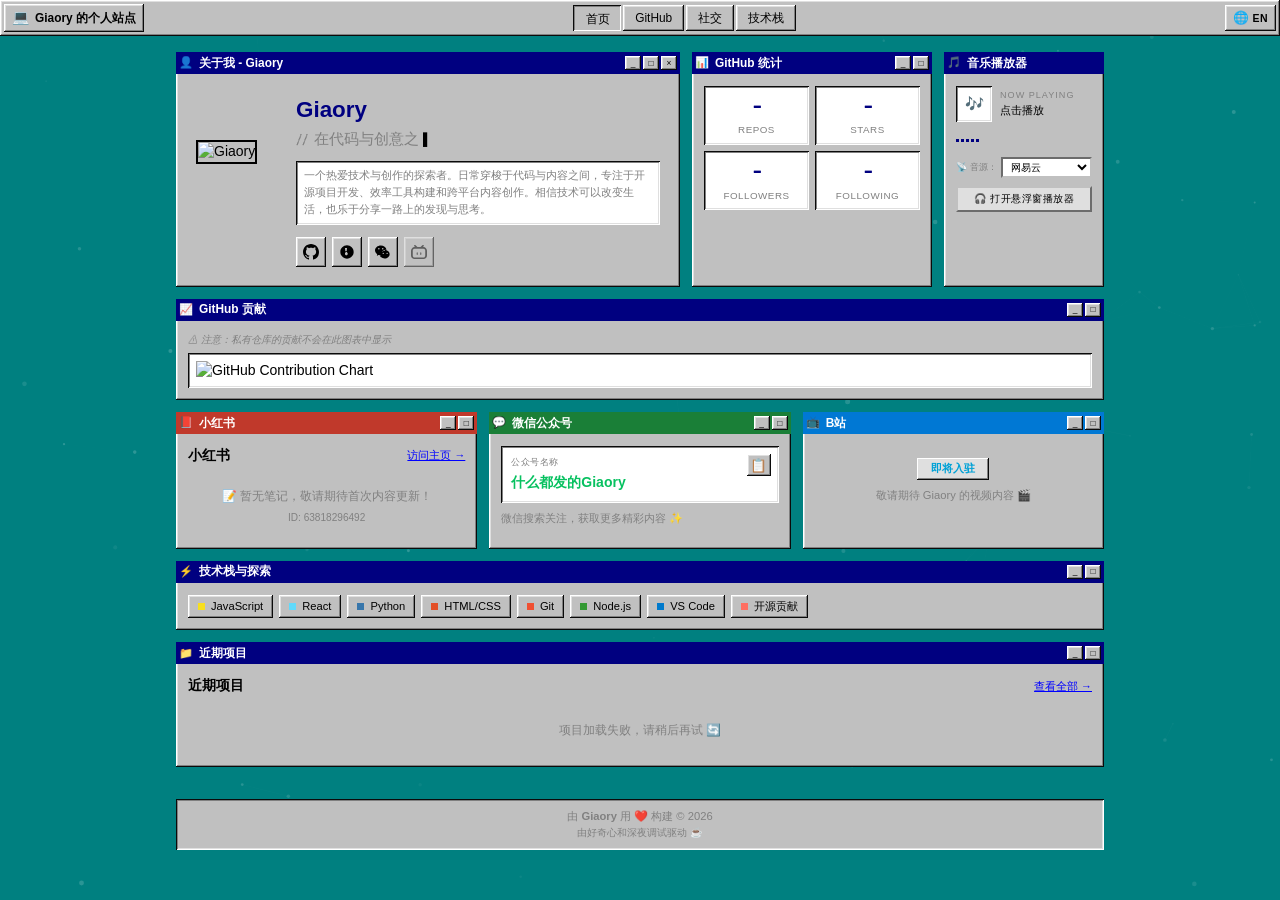
==== commit 67eb651a: "fix: translate all title bars, shorten music source names, move lang toggle to right, fix Xiaohongsh" ====
--- a/index.html
+++ b/index.html
@@ -23,14 +23,18 @@
     <nav class="nav-bar" id="navbar">
         <div class="nav-logo">
             <span class="nav-logo-icon">💻</span>
-            <span class="nav-logo-text">Giaory 的个人站点</span>
+            <span class="nav-logo-text" data-i18n="nav.site">Giaory 的个人站点</span>
         </div>
         <div class="nav-links">
-            <a href="#home" class="nav-link active">首页</a>
+            <a href="#home" class="nav-link active" data-i18n="nav.home">首页</a>
             <a href="#github-section" class="nav-link">GitHub</a>
-            <a href="#social-section" class="nav-link">社交</a>
-            <a href="#tech-section" class="nav-link">技术栈</a>
-        </div>
+            <a href="#social-section" class="nav-link" data-i18n="nav.social">社交</a>
+            <a href="#tech-section" class="nav-link" data-i18n="nav.tech">技术栈</a>
+        </div>
+        <button class="nav-lang-btn" id="lang-toggle" title="Switch Language">
+            <span class="lang-icon">🌐</span>
+            <span class="lang-text" id="lang-text">EN</span>
+        </button>
     </nav>
 
     <!-- Main Container -->
@@ -43,7 +47,7 @@
             <section class="bento-card hero-card">
                 <div class="card-titlebar">
                     <span class="card-titlebar-icon">👤</span>
-                    <span class="card-titlebar-text">About Me - Giaory</span>
+                    <span class="card-titlebar-text" data-i18n="card.aboutMe">About Me - Giaory</span>
                     <div class="card-titlebar-btns">
                         <button class="titlebar-btn">_</button>
                         <button class="titlebar-btn">□</button>
@@ -61,7 +65,7 @@
                                 <span class="hero-slogan" id="typewriter"></span>
                                 <span class="typewriter-cursor">▌</span>
                             </div>
-                            <p class="hero-bio">一个热爱技术与创作的探索者。日常穿梭于代码与内容之间，专注于开源项目开发、效率工具构建和跨平台内容创作。相信技术可以改变生活，也乐于分享一路上的发现与思考。</p>
+                            <p class="hero-bio" data-i18n="hero.bio">一个热爱技术与创作的探索者。日常穿梭于代码与内容之间，专注于开源项目开发、效率工具构建和跨平台内容创作。相信技术可以改变生活，也乐于分享一路上的发现与思考。</p>
                             <div class="hero-social-icons">
                                 <a href="https://github.com/Gary-nope" target="_blank" rel="noopener" class="social-icon-link" title="GitHub" id="social-github">
                                     <svg viewBox="0 0 24 24" fill="currentColor"><path d="M12 0C5.37 0 0 5.37 0 12c0 5.31 3.435 9.795 8.205 11.385.6.105.825-.255.825-.57 0-.285-.015-1.23-.015-2.235-3.015.555-3.795-.735-4.035-1.41-.135-.345-.72-1.41-1.23-1.695-.42-.225-1.02-.78-.015-.795.945-.015 1.62.87 1.845 1.23 1.08 1.815 2.805 1.305 3.495.99.105-.78.42-1.305.765-1.605-2.67-.3-5.46-1.335-5.46-5.925 0-1.305.465-2.385 1.23-3.225-.12-.3-.54-1.53.12-3.18 0 0 1.005-.315 3.3 1.23.96-.27 1.98-.405 3-.405s2.04.135 3 .405c2.295-1.56 3.3-1.23 3.3-1.23.66 1.65.24 2.88.12 3.18.765.84 1.23 1.905 1.23 3.225 0 4.605-2.805 5.625-5.475 5.925.435.375.81 1.095.81 2.22 0 1.605-.015 2.895-.015 3.3 0 .315.225.69.825.57A12.02 12.02 0 0024 12c0-6.63-5.37-12-12-12z"/></svg>
@@ -85,7 +89,7 @@
             <section class="bento-card github-stats-card">
                 <div class="card-titlebar">
                     <span class="card-titlebar-icon">📊</span>
-                    <span class="card-titlebar-text">GitHub Stats</span>
+                    <span class="card-titlebar-text" data-i18n="card.stats">GitHub 统计</span>
                     <div class="card-titlebar-btns">
                         <button class="titlebar-btn">_</button>
                         <button class="titlebar-btn">□</button>
@@ -114,10 +118,10 @@
             </section>
 
             <!-- Music Trigger Card (small) -->
-            <section class="bento-card music-trigger-card" id="music-trigger-card" title="点击打开音乐播放器">
+            <section class="bento-card music-trigger-card" id="music-trigger-card">
                 <div class="card-titlebar">
                     <span class="card-titlebar-icon">🎵</span>
-                    <span class="card-titlebar-text">Music Player</span>
+                    <span class="card-titlebar-text" data-i18n="card.music">Music Player</span>
                 </div>
                 <div class="card-body">
                     <div class="music-trigger-content">
@@ -126,7 +130,7 @@
                         </div>
                         <div class="music-trigger-text">
                             <span class="music-label">NOW PLAYING</span>
-                            <span class="music-title" id="music-trigger-title">点击播放</span>
+                            <span class="music-title" id="music-trigger-title" data-i18n="music.clickPlay">点击播放</span>
                         </div>
                     </div>
                     <div class="music-equalizer">
@@ -137,13 +141,13 @@
                         <span class="eq-bar"></span>
                     </div>
                     <div class="music-source-selector">
-                        <label class="source-label">📡 音源：</label>
+                        <label class="source-label" data-i18n="music.source">📡 音源：</label>
                         <select class="source-select" id="music-source-select">
-                            <option value="netease" selected>网易云音乐</option>
-                            <option value="bilibili">B站音乐</option>
+                            <option value="netease" selected data-i18n="music.netease">网易云音乐</option>
+                            <option value="bilibili" data-i18n="music.bilibili">B站音乐</option>
                         </select>
                     </div>
-                    <button class="music-open-player-btn" id="music-open-player-btn" title="打开悬浮窗播放器">
+                    <button class="music-open-player-btn" id="music-open-player-btn" data-i18n="music.openPlayer">
                         🎧 打开悬浮窗播放器
                     </button>
                 </div>
@@ -156,14 +160,14 @@
             <section class="bento-card heatmap-card">
                 <div class="card-titlebar">
                     <span class="card-titlebar-icon">📈</span>
-                    <span class="card-titlebar-text">GitHub Contributions</span>
-                    <div class="card-titlebar-btns">
-                        <button class="titlebar-btn">_</button>
-                        <button class="titlebar-btn">□</button>
-                    </div>
-                </div>
-                <div class="card-body">
-                    <p class="heatmap-note">⚠ 注意：私有仓库的贡献不会在此图表中显示</p>
+                    <span class="card-titlebar-text" data-i18n="card.contributions">GitHub Contributions</span>
+                    <div class="card-titlebar-btns">
+                        <button class="titlebar-btn">_</button>
+                        <button class="titlebar-btn">□</button>
+                    </div>
+                </div>
+                <div class="card-body">
+                    <p class="heatmap-note" data-i18n="heatmap.note">⚠ 注意：私有仓库的贡献不会在此图表中显示</p>
                     <div class="heatmap-wrapper" id="github-heatmap">
                         <img src="https://ghchart.rshah.org/006d32/Gary-nope" alt="GitHub Contribution Chart" class="heatmap-img" id="heatmap-img">
                     </div>
@@ -178,7 +182,7 @@
             <section class="bento-card xiaohongshu-card">
                 <div class="card-titlebar" style="background:#c0392b;">
                     <span class="card-titlebar-icon">📕</span>
-                    <span class="card-titlebar-text">小红书 - Xiaohongshu</span>
+                    <span class="card-titlebar-text" data-i18n="card.xhs">小红书</span>
                     <div class="card-titlebar-btns">
                         <button class="titlebar-btn">_</button>
                         <button class="titlebar-btn">□</button>
@@ -186,12 +190,12 @@
                 </div>
                 <div class="card-body">
                     <div class="card-header">
-                        <h2>小红书</h2>
-                        <a href="https://www.xiaohongshu.com/user/profile/63818296492" target="_blank" rel="noopener" class="card-link-btn">访问主页 →</a>
+                        <h2 data-i18n="xhs.title">小红书</h2>
+                        <a href="https://www.xiaohongshu.com/user/profile/63818296492" target="_blank" rel="noopener" class="card-link-btn" data-i18n="xhs.visit">访问主页 →</a>
                     </div>
                     <div class="xhs-posts" id="xhs-posts">
                         <div class="xhs-post-placeholder">
-                            <p>📝 暂无笔记，敬请期待首次内容更新！</p>
+                            <p data-i18n="xhs.empty">📝 暂无笔记，敬请期待首次内容更新！</p>
                             <p style="font-size:0.72rem;color:#808080;margin-top:6px;">ID: 63818296492</p>
                         </div>
                     </div>
@@ -202,7 +206,7 @@
             <section class="bento-card wechat-card">
                 <div class="card-titlebar" style="background:#1a7f37;">
                     <span class="card-titlebar-icon">💬</span>
-                    <span class="card-titlebar-text">微信公众号</span>
+                    <span class="card-titlebar-text" data-i18n="card.wechat">微信公众号</span>
                     <div class="card-titlebar-btns">
                         <button class="titlebar-btn">_</button>
                         <button class="titlebar-btn">□</button>
@@ -211,11 +215,11 @@
                 <div class="card-body">
                     <div class="wechat-content">
                         <div class="wechat-name-card">
-                            <span class="wechat-label">公众号名称</span>
+                            <span class="wechat-label" data-i18n="wechat.label">公众号名称</span>
                             <span class="wechat-name">什么都发的Giaory</span>
                             <button class="copy-btn" id="copy-wechat-name" data-copy="什么都发的Giaory" title="复制名称">📋</button>
                         </div>
-                        <p class="wechat-desc">微信搜索关注，获取更多精彩内容 ✨</p>
+                        <p class="wechat-desc" data-i18n="wechat.desc">微信搜索关注，获取更多精彩内容 ✨</p>
                     </div>
                 </div>
             </section>
@@ -224,7 +228,7 @@
             <section class="bento-card bilibili-card">
                 <div class="card-titlebar" style="background:#0078d4;">
                     <span class="card-titlebar-icon">📺</span>
-                    <span class="card-titlebar-text">Bilibili</span>
+                    <span class="card-titlebar-text" data-i18n="card.bilibili">Bilibili</span>
                     <div class="card-titlebar-btns">
                         <button class="titlebar-btn">_</button>
                         <button class="titlebar-btn">□</button>
@@ -232,8 +236,8 @@
                 </div>
                 <div class="card-body">
                     <div class="bilibili-coming">
-                        <div class="coming-soon-badge">即将入驻</div>
-                        <p class="coming-soon-text">敬请期待 Giaory 的视频内容 🎬</p>
+                        <div class="coming-soon-badge" data-i18n="bili.badge">即将入驻</div>
+                        <p class="coming-soon-text" data-i18n="bili.text">敬请期待 Giaory 的视频内容 🎬</p>
                     </div>
                 </div>
             </section>
@@ -245,7 +249,7 @@
             <section class="bento-card tech-card">
                 <div class="card-titlebar">
                     <span class="card-titlebar-icon">⚡</span>
-                    <span class="card-titlebar-text">Tech Stack & Exploration</span>
+                    <span class="card-titlebar-text" data-i18n="card.tech">Tech Stack & Exploration</span>
                     <div class="card-titlebar-btns">
                         <button class="titlebar-btn">_</button>
                         <button class="titlebar-btn">□</button>
@@ -260,7 +264,7 @@
                         <div class="tech-tag"><span class="tech-dot" style="background:#f05032"></span>Git</div>
                         <div class="tech-tag"><span class="tech-dot" style="background:#339933"></span>Node.js</div>
                         <div class="tech-tag"><span class="tech-dot" style="background:#007acc"></span>VS Code</div>
-                        <div class="tech-tag"><span class="tech-dot" style="background:#ff6f61"></span>开源贡献</div>
+                        <div class="tech-tag"><span class="tech-dot" style="background:#ff6f61"></span><span data-i18n="tech.opensource">开源贡献</span></div>
                     </div>
                 </div>
             </section>
@@ -271,7 +275,7 @@
             <section class="bento-card projects-card">
                 <div class="card-titlebar">
                     <span class="card-titlebar-icon">📁</span>
-                    <span class="card-titlebar-text">Recent Projects</span>
+                    <span class="card-titlebar-text" data-i18n="card.projects">Recent Projects</span>
                     <div class="card-titlebar-btns">
                         <button class="titlebar-btn">_</button>
                         <button class="titlebar-btn">□</button>
@@ -279,13 +283,13 @@
                 </div>
                 <div class="card-body">
                     <div class="card-header">
-                        <h2>近期项目</h2>
-                        <a href="https://github.com/Gary-nope?tab=repositories" target="_blank" rel="noopener" class="card-link-btn">查看全部 →</a>
+                        <h2 data-i18n="projects.title">近期项目</h2>
+                        <a href="https://github.com/Gary-nope?tab=repositories" target="_blank" rel="noopener" class="card-link-btn" data-i18n="projects.viewAll">查看全部 →</a>
                     </div>
                     <div class="projects-grid" id="github-projects">
                         <div class="project-placeholder">
                             <div class="xhs-shimmer"></div>
-                            <p>加载中...</p>
+                            <p data-i18n="projects.loading">加载中...</p>
                         </div>
                     </div>
                 </div>
@@ -297,25 +301,25 @@
     <!-- Footer -->
     <footer class="site-footer">
         <div class="footer-content">
-            <p>Built with ❤️ by <strong>Giaory</strong> &copy; 2026</p>
-            <p class="footer-sub">Powered by curiosity and late-night debugging ☕</p>
+            <p data-i18n-html="footer.main">Built with ❤️ by <strong>Giaory</strong> &copy; 2026</p>
+            <p class="footer-sub" data-i18n="footer.sub">Powered by curiosity and late-night debugging ☕</p>
         </div>
     </footer>
 
     <!-- Floating Music Player (Draggable, Win95 Style) -->
     <div class="music-player-float" id="music-player" style="display:none;">
         <div class="player-drag-handle" id="player-drag-handle">
-            <span class="player-title-bar">🎵 Music Player</span>
+            <span class="player-title-bar" data-i18n="player.title">🎵 Music Player</span>
             <button class="player-close-btn" id="player-close" title="关闭">×</button>
         </div>
         <div class="player-search-wrapper">
-            <input type="text" class="player-search-input" id="player-search-input" placeholder="搜索歌曲...">
-            <button class="player-search-btn" id="player-search-btn">搜索</button>
+            <input type="text" class="player-search-input" id="player-search-input" data-i18n-placeholder="player.searchPlaceholder" placeholder="搜索歌曲...">
+            <button class="player-search-btn" id="player-search-btn" data-i18n="player.search">搜索</button>
         </div>
         <div class="player-search-results" id="player-search-results"></div>
         <div class="player-body">
             <div class="player-info">
-                <div class="player-song-name" id="player-song-name">未在播放</div>
+                <div class="player-song-name" id="player-song-name" data-i18n="player.notPlaying">未在播放</div>
                 <div class="player-artist" id="player-artist">—</div>
             </div>
             <div class="player-progress-wrapper">
@@ -342,7 +346,7 @@
     </div>
 
     <!-- Toast -->
-    <div class="toast" id="copy-toast">已复制到剪贴板！</div>
+    <div class="toast" id="copy-toast" data-i18n="toast.copied">已复制到剪贴板！</div>
 
     <script src="js/main.js"></script>
     <script src="js/github.js"></script>
--- a/css/style.css
+++ b/css/style.css
@@ -164,6 +164,44 @@
     background: var(--win-gray);
 }
 
+/* Language Toggle Button */
+.nav-lang-btn {
+    display: flex;
+    align-items: center;
+    gap: 3px;
+    padding: 3px 8px;
+    height: 26px;
+    background: var(--win-gray);
+    box-shadow: var(--shadow-button);
+    border: none;
+    cursor: pointer;
+    font-family: var(--font-main);
+    font-size: 0.8rem;
+    font-weight: 700;
+    color: var(--win-black);
+    white-space: nowrap;
+    flex-shrink: 0;
+    margin-left: auto;
+}
+
+.nav-lang-btn:hover {
+    background: var(--win-gray-light);
+}
+
+.nav-lang-btn:active {
+    box-shadow: var(--shadow-button-pressed);
+}
+
+.lang-icon {
+    font-size: 0.9rem;
+    line-height: 1;
+}
+
+.lang-text {
+    font-size: 0.75rem;
+    letter-spacing: 0.5px;
+}
+
 /* ========== MAIN CONTAINER ========== */
 .bento-container {
     position: relative;
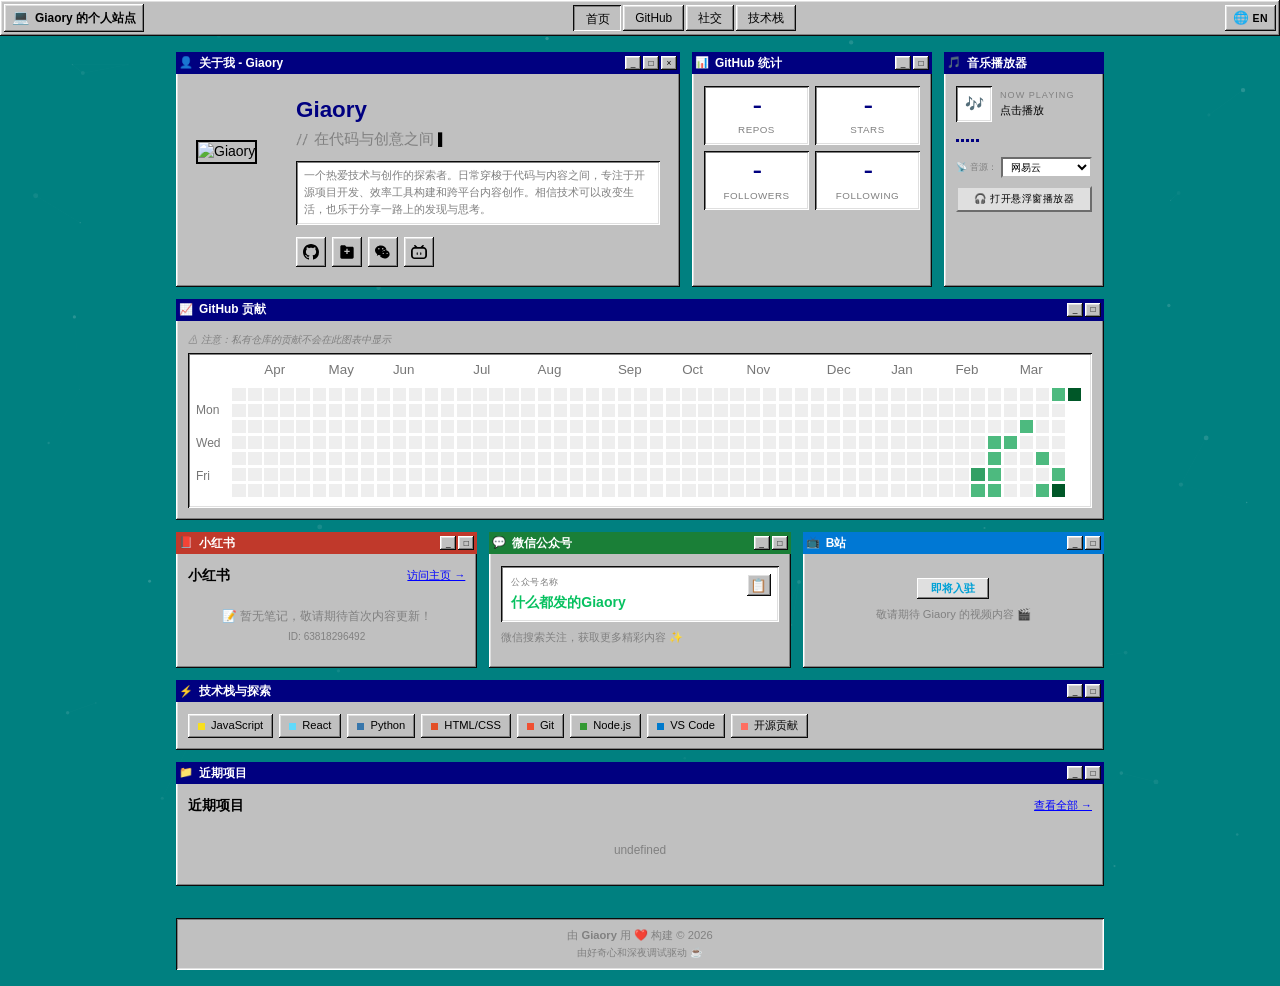
==== commit ba69ef06: "feat: download heatmap SVG via GitHub Actions, serve as static file" ====
--- a/index.html
+++ b/index.html
@@ -8,6 +8,8 @@
     <meta property="og:title" content="Giaory — Digital Space">
     <meta property="og:description" content="Giaory 的个人空间 — 开发者、创作者、探索者。">
     <meta property="og:type" content="website">
+
+    <link rel="icon" type="image/svg+xml" href="favicon.svg">
 
     <link rel="preconnect" href="https://fonts.googleapis.com">
     <link rel="preconnect" href="https://fonts.gstatic.com" crossorigin>
@@ -71,12 +73,12 @@
                                     <svg viewBox="0 0 24 24" fill="currentColor"><path d="M12 0C5.37 0 0 5.37 0 12c0 5.31 3.435 9.795 8.205 11.385.6.105.825-.255.825-.57 0-.285-.015-1.23-.015-2.235-3.015.555-3.795-.735-4.035-1.41-.135-.345-.72-1.41-1.23-1.695-.42-.225-1.02-.78-.015-.795.945-.015 1.62.87 1.845 1.23 1.08 1.815 2.805 1.305 3.495.99.105-.78.42-1.305.765-1.605-2.67-.3-5.46-1.335-5.46-5.925 0-1.305.465-2.385 1.23-3.225-.12-.3-.54-1.53.12-3.18 0 0 1.005-.315 3.3 1.23.96-.27 1.98-.405 3-.405s2.04.135 3 .405c2.295-1.56 3.3-1.23 3.3-1.23.66 1.65.24 2.88.12 3.18.765.84 1.23 1.905 1.23 3.225 0 4.605-2.805 5.625-5.475 5.925.435.375.81 1.095.81 2.22 0 1.605-.015 2.895-.015 3.3 0 .315.225.69.825.57A12.02 12.02 0 0024 12c0-6.63-5.37-12-12-12z"/></svg>
                                 </a>
                                 <a href="https://www.xiaohongshu.com/user/profile/63818296492" target="_blank" rel="noopener" class="social-icon-link" title="小红书 (ID: 63818296492)" id="social-xiaohongshu">
-                                    <svg viewBox="0 0 24 24" fill="currentColor"><path d="M12 2C6.48 2 2 6.48 2 12s4.48 10 10 10 10-4.48 10-10S17.52 2 12 2zm-1 15h-1v-1h-1v-3h1v-1h2v1h1v3h-1v1h-1zm.5-6h-2l-.5-5h3l-.5 5z"/></svg>
+                                    <svg viewBox="0 0 24 24" fill="currentColor"><path d="M2 4c0-1.1.9-2 2-2h5l2 2h9c1.1 0 2 .9 2 2v14c0 1.1-.9 2-2 2H4c-1.1 0-2-.9-2-2V4zm9 3v3H8v2h3v3h2v-3h3v-2h-3V7h-2z"/></svg>
                                 </a>
                                 <a href="javascript:void(0)" class="social-icon-link wechat-trigger" title="微信公众号: 什么都发的Giaory" id="social-wechat">
                                     <svg viewBox="0 0 24 24" fill="currentColor"><path d="M8.691 2.188C3.891 2.188 0 5.476 0 9.53c0 2.212 1.17 4.203 3.002 5.55a.59.59 0 01.213.665l-.39 1.48c-.019.07-.048.141-.048.213 0 .163.13.295.29.295a.326.326 0 00.167-.054l1.903-1.114a.864.864 0 01.717-.098 10.16 10.16 0 002.837.403c.276 0 .543-.027.811-.05-.857-2.578.157-4.972 1.932-6.446 1.703-1.415 3.882-1.98 5.853-1.838-.576-3.583-4.196-6.348-8.596-6.348zM5.785 5.991c.642 0 1.162.529 1.162 1.18a1.17 1.17 0 01-1.162 1.178A1.17 1.17 0 014.623 7.17c0-.651.52-1.18 1.162-1.18zm5.813 0c.642 0 1.162.529 1.162 1.18a1.17 1.17 0 01-1.162 1.178 1.17 1.17 0 01-1.162-1.178c0-.651.52-1.18 1.162-1.18zm3.68 4.03c-2.455 0-4.71.86-6.09 2.523C7.865 14.14 7.4 16.164 8.24 18.18a.568.568 0 01-.067.56c-.13.186-.283.36-.424.542l-.442.57.93-.345a.568.568 0 01.598.108c1.382 1.295 3.478 2.063 5.584 2.063 4.283 0 7.538-2.854 7.538-6.368s-3.255-6.29-7.538-6.29zm-2.905 3.15c.519 0 .94.428.94.955a.948.948 0 01-.94.955.948.948 0 01-.94-.955c0-.527.421-.955.94-.955zm5.81 0c.519 0 .94.428.94.955a.948.948 0 01-.94.955.948.948 0 01-.94-.955c0-.527.421-.955.94-.955z"/></svg>
                                 </a>
-                                <a href="#" class="social-icon-link bilibili-soon" title="B站 (即将入驻)" id="social-bilibili">
+                                <a href="#" class="social-icon-link" title="B站 (即将入驻)" id="social-bilibili">
                                     <svg viewBox="0 0 24 24" fill="currentColor"><path d="M17.813 4.653h.854c1.51.054 2.769.578 3.773 1.574 1.004.995 1.524 2.249 1.56 3.76v7.36c-.036 1.51-.556 2.769-1.56 3.773s-2.262 1.524-3.773 1.56H5.333c-1.51-.036-2.769-.556-3.773-1.56S.036 18.858 0 17.347v-7.36c.036-1.511.556-2.765 1.56-3.76 1.004-.996 2.262-1.52 3.773-1.574h.774l-1.174-1.12a1.234 1.234 0 01-.373-.906c0-.356.124-.658.373-.907l.027-.027c.267-.249.573-.373.92-.373.347 0 .653.124.92.373L9.653 4.44c.071.071.134.142.187.213h4.267a.836.836 0 01.16-.213l2.853-2.747c.267-.249.573-.373.92-.373.347 0 .662.124.929.373.249.249.373.551.373.907 0 .355-.124.657-.373.906L17.813 4.653zM5.333 7.24c-.746.018-1.373.276-1.88.773-.506.498-.769 1.13-.786 1.894v7.52c.017.764.28 1.395.786 1.893.507.498 1.134.756 1.88.773h13.334c.746-.017 1.373-.275 1.88-.773.506-.498.769-1.129.786-1.893v-7.52c-.017-.765-.28-1.396-.786-1.894-.507-.497-1.134-.755-1.88-.773H5.333zm4 5.146c.5 0 .833.44.833.982V15.4c0 .542-.333.982-.833.982s-.833-.44-.833-.982v-2.031c0-.542.333-.982.833-.982zm5.334 0c.5 0 .833.44.833.982V15.4c0 .542-.333.982-.833.982s-.834-.44-.834-.982v-2.031c0-.542.334-.982.834-.982z"/></svg>
                                 </a>
                             </div>
@@ -169,7 +171,7 @@
                 <div class="card-body">
                     <p class="heatmap-note" data-i18n="heatmap.note">⚠ 注意：私有仓库的贡献不会在此图表中显示</p>
                     <div class="heatmap-wrapper" id="github-heatmap">
-                        <img src="https://ghchart.rshah.org/006d32/Gary-nope" alt="GitHub Contribution Chart" class="heatmap-img" id="heatmap-img">
+                        <img src="data/heatmap.svg" alt="GitHub Contribution Chart" class="heatmap-img" id="heatmap-img">
                     </div>
                 </div>
             </section>
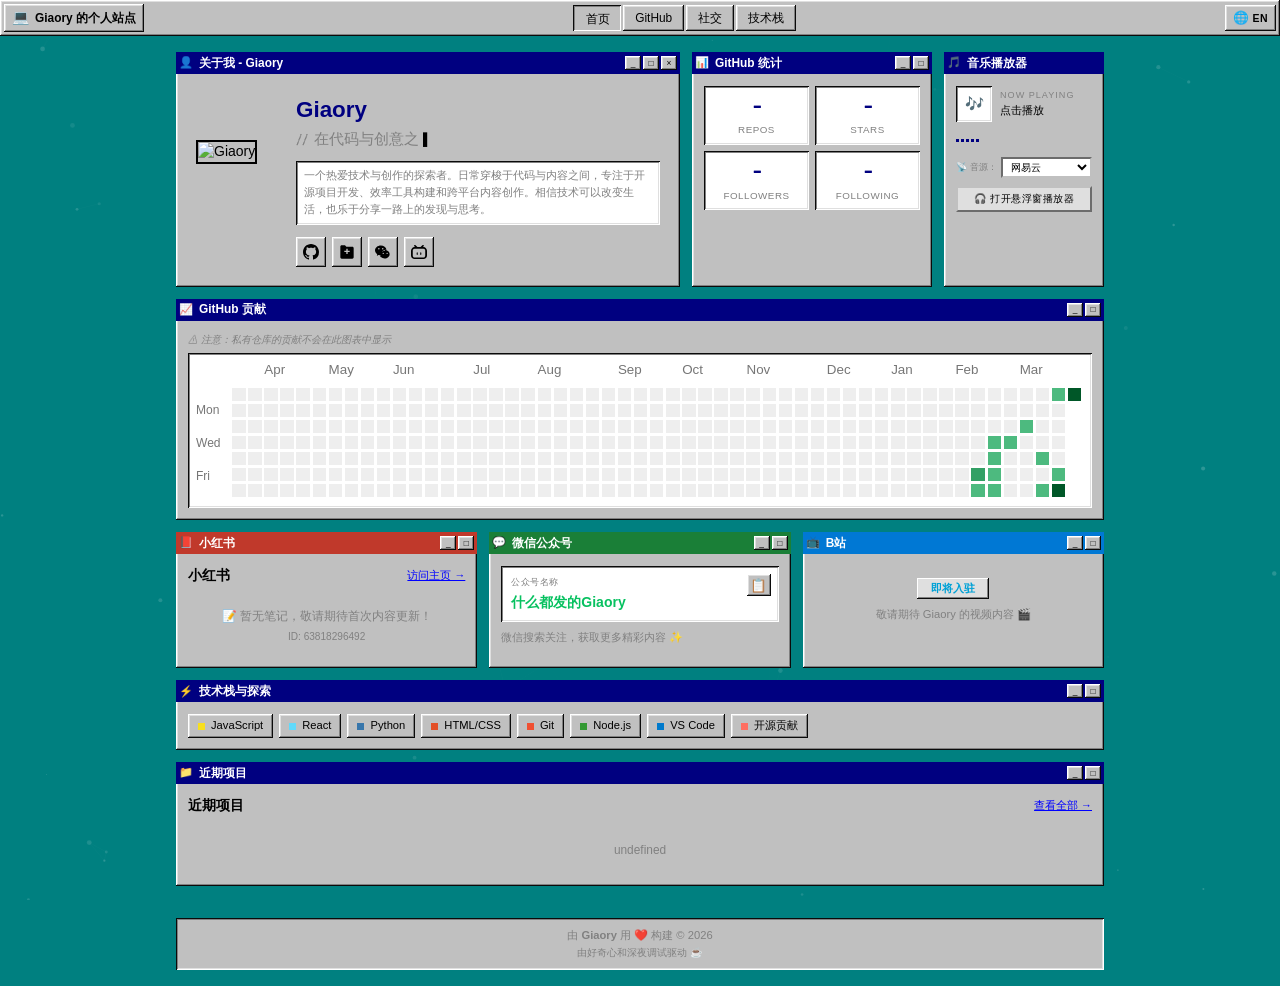
==== commit af4baf22: "fix: update Xiaohongshu profile URL to correct format" ====
--- a/index.html
+++ b/index.html
@@ -72,7 +72,7 @@
                                 <a href="https://github.com/Gary-nope" target="_blank" rel="noopener" class="social-icon-link" title="GitHub" id="social-github">
                                     <svg viewBox="0 0 24 24" fill="currentColor"><path d="M12 0C5.37 0 0 5.37 0 12c0 5.31 3.435 9.795 8.205 11.385.6.105.825-.255.825-.57 0-.285-.015-1.23-.015-2.235-3.015.555-3.795-.735-4.035-1.41-.135-.345-.72-1.41-1.23-1.695-.42-.225-1.02-.78-.015-.795.945-.015 1.62.87 1.845 1.23 1.08 1.815 2.805 1.305 3.495.99.105-.78.42-1.305.765-1.605-2.67-.3-5.46-1.335-5.46-5.925 0-1.305.465-2.385 1.23-3.225-.12-.3-.54-1.53.12-3.18 0 0 1.005-.315 3.3 1.23.96-.27 1.98-.405 3-.405s2.04.135 3 .405c2.295-1.56 3.3-1.23 3.3-1.23.66 1.65.24 2.88.12 3.18.765.84 1.23 1.905 1.23 3.225 0 4.605-2.805 5.625-5.475 5.925.435.375.81 1.095.81 2.22 0 1.605-.015 2.895-.015 3.3 0 .315.225.69.825.57A12.02 12.02 0 0024 12c0-6.63-5.37-12-12-12z"/></svg>
                                 </a>
-                                <a href="https://www.xiaohongshu.com/user/profile/63818296492" target="_blank" rel="noopener" class="social-icon-link" title="小红书 (ID: 63818296492)" id="social-xiaohongshu">
+                                <a href="https://www.xiaohongshu.com/user/profile/67a34ea0000000000e01d095" target="_blank" rel="noopener" class="social-icon-link" title="小红书 (ID: 63818296492)" id="social-xiaohongshu">
                                     <svg viewBox="0 0 24 24" fill="currentColor"><path d="M2 4c0-1.1.9-2 2-2h5l2 2h9c1.1 0 2 .9 2 2v14c0 1.1-.9 2-2 2H4c-1.1 0-2-.9-2-2V4zm9 3v3H8v2h3v3h2v-3h3v-2h-3V7h-2z"/></svg>
                                 </a>
                                 <a href="javascript:void(0)" class="social-icon-link wechat-trigger" title="微信公众号: 什么都发的Giaory" id="social-wechat">
@@ -193,7 +193,7 @@
                 <div class="card-body">
                     <div class="card-header">
                         <h2 data-i18n="xhs.title">小红书</h2>
-                        <a href="https://www.xiaohongshu.com/user/profile/63818296492" target="_blank" rel="noopener" class="card-link-btn" data-i18n="xhs.visit">访问主页 →</a>
+                        <a href="https://www.xiaohongshu.com/user/profile/67a34ea0000000000e01d095" target="_blank" rel="noopener" class="card-link-btn" data-i18n="xhs.visit">访问主页 →</a>
                     </div>
                     <div class="xhs-posts" id="xhs-posts">
                         <div class="xhs-post-placeholder">
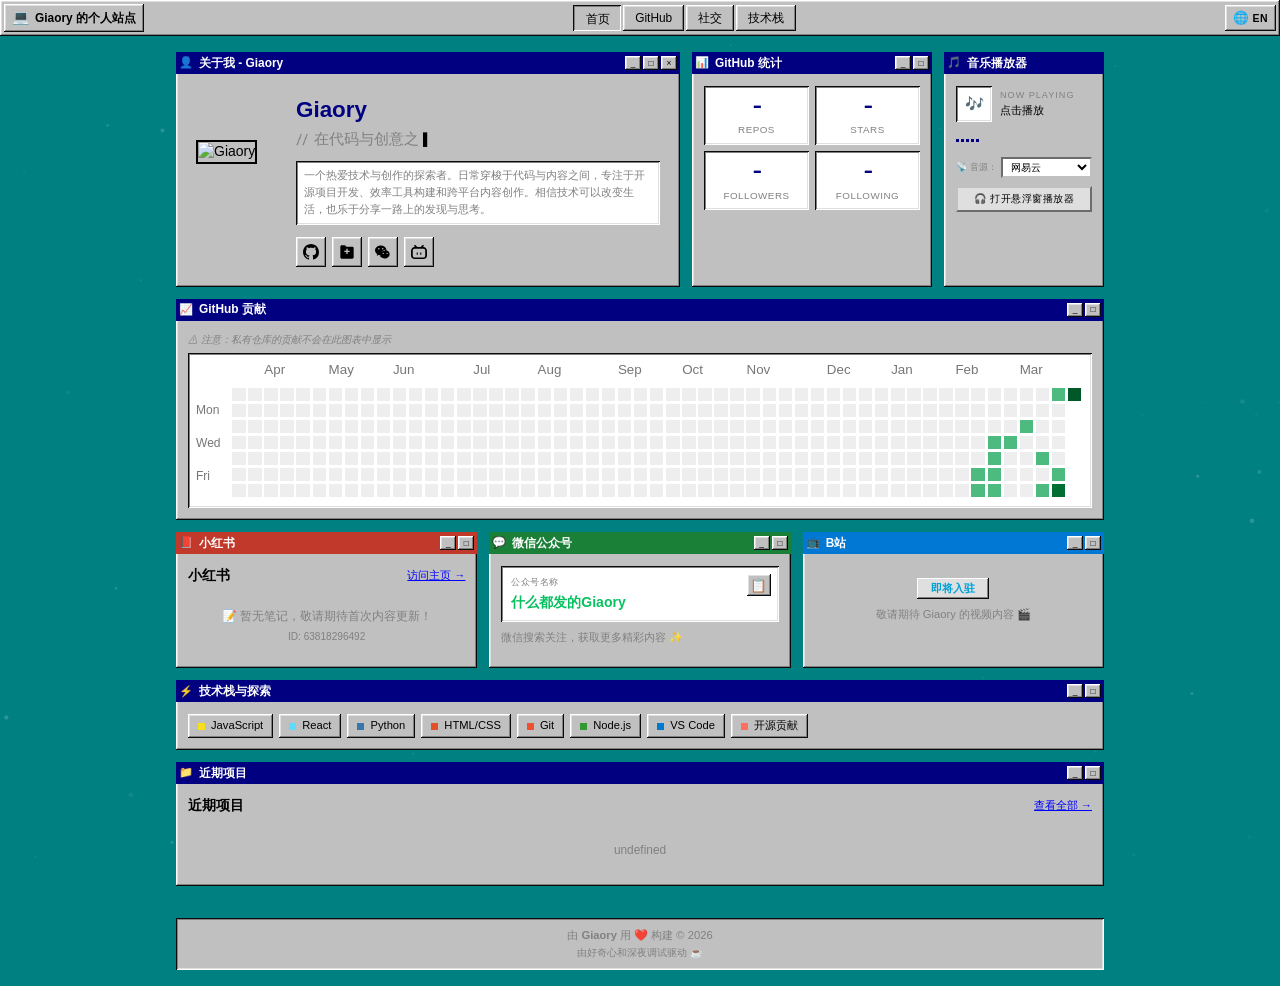
==== commit 11c987a0: "style: replace emoji with Win95 pixel SVG icons, reorder buttons" ====
--- a/index.html
+++ b/index.html
@@ -335,13 +335,24 @@
                 </div>
             </div>
             <div class="player-controls">
-                <button class="player-btn" id="player-prev" title="上一首">⏮</button>
-                <button class="player-btn player-btn-main" id="player-play" title="播放/暂停">▶</button>
-                <button class="player-btn" id="player-next" title="下一首">⏭</button>
-                <button class="player-btn" id="player-download" title="下载当前歌曲">💾</button>
+                <button class="player-btn" id="player-loop-mode" title="列表循环">
+                    <svg viewBox="0 0 14 14" width="14" height="14" fill="currentColor" style="shape-rendering:crispEdges"><path d="M2 3h8v1h1v1h1v2h-2V6h-1V5H3v2H1V5h1V4h0V3zM12 11H4v-1H3v-1H2V7h2v1h1v1h6V7h2v2h-1v1h0v1z"/><path d="M11 2h2v1h-1v1h-1V2zM3 12H1v-1h1v-1h1v2z"/></svg>
+                </button>
+                <button class="player-btn" id="player-prev" title="上一首">
+                    <svg viewBox="0 0 14 14" width="14" height="14" fill="currentColor" style="shape-rendering:crispEdges"><rect x="2" y="3" width="2" height="8"/><polygon points="13,3 13,11 6,7"/><polygon points="9,3 9,11 2,7"/></svg>
+                </button>
+                <button class="player-btn player-btn-main" id="player-play" title="播放/暂停">
+                    <svg viewBox="0 0 14 14" width="16" height="16" fill="currentColor" style="shape-rendering:crispEdges" id="play-icon"><polygon points="4,2 4,12 12,7"/></svg>
+                </button>
+                <button class="player-btn" id="player-next" title="下一首">
+                    <svg viewBox="0 0 14 14" width="14" height="14" fill="currentColor" style="shape-rendering:crispEdges"><rect x="10" y="3" width="2" height="8"/><polygon points="1,3 1,11 8,7"/><polygon points="5,3 5,11 12,7"/></svg>
+                </button>
+                <button class="player-btn" id="player-download" title="下载当前歌曲">
+                    <svg viewBox="0 0 14 14" width="14" height="14" fill="currentColor" style="shape-rendering:crispEdges"><rect x="1" y="1" width="10" height="1"/><rect x="1" y="1" width="1" height="10"/><rect x="1" y="10" width="12" height="1"/><rect x="12" y="4" width="1" height="7"/><rect x="10" y="1" width="1" height="2"/><rect x="11" y="2" width="1" height="2"/><rect x="3" y="3" width="6" height="1"/><rect x="3" y="5" width="1" height="1"/><rect x="1" y="12" width="12" height="2" fill="#4040C0"/><rect x="8" y="6" width="2" height="2" fill="#c0c0c0"/></svg>
+                </button>
             </div>
             <div class="player-volume-wrapper">
-                <span class="volume-icon">🔊</span>
+                <span class="volume-icon"><svg viewBox="0 0 14 14" width="12" height="12" fill="currentColor" style="shape-rendering:crispEdges"><polygon points="1,5 1,9 4,9 4,5"/><polygon points="4,5 8,2 8,12 4,9"/><rect x="10" y="4" width="1" height="1"/><rect x="11" y="5" width="1" height="4"/><rect x="10" y="9" width="1" height="1"/></svg></span>
                 <input type="range" class="player-volume" id="player-volume" min="0" max="100" value="60">
             </div>
         </div>
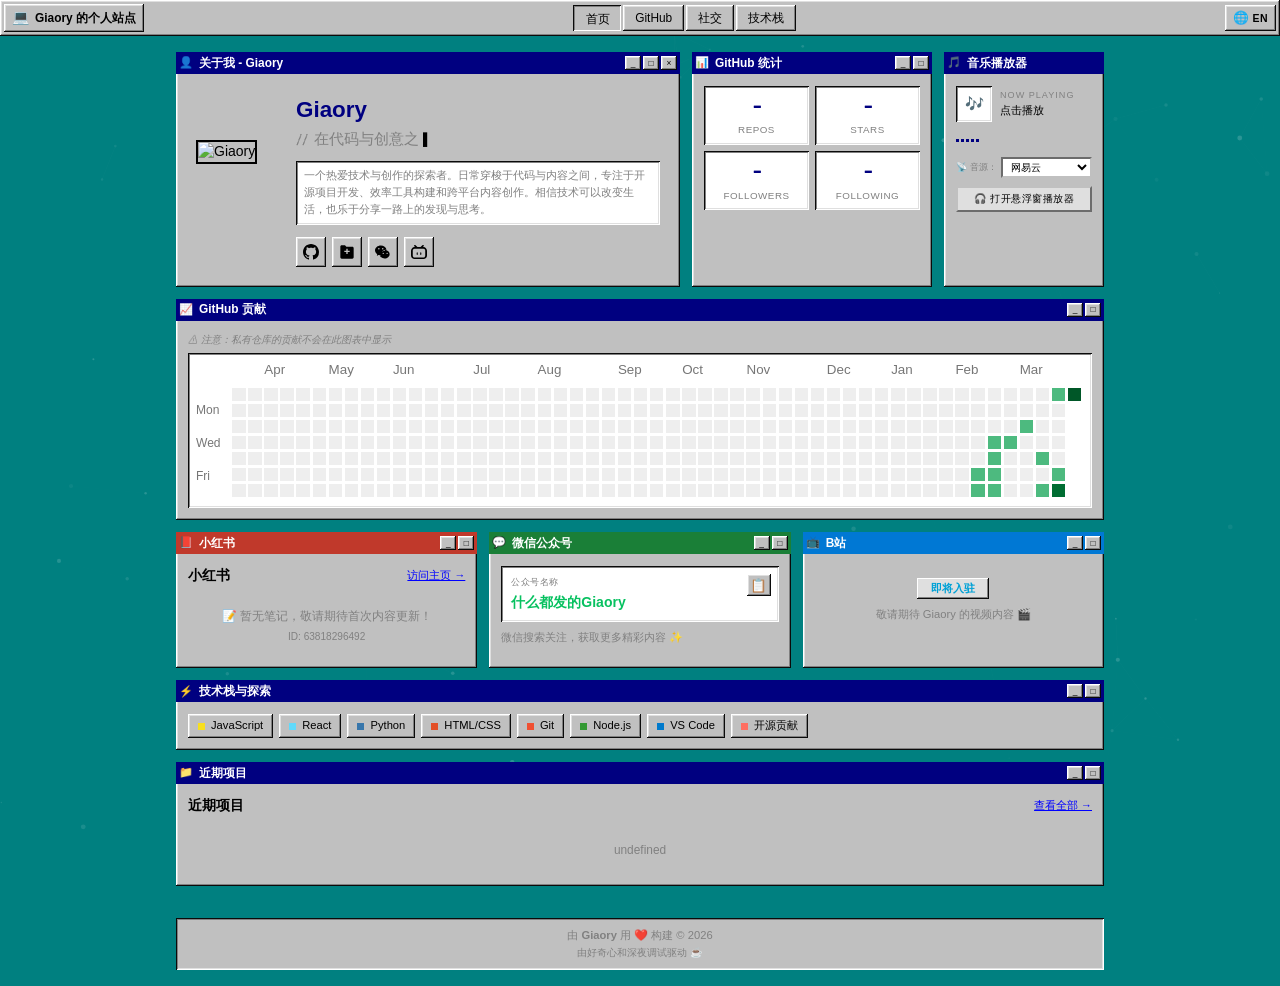
==== commit b5110f0e: "fix: redesign loop icons - thinner arrows with large visible '1' for single repeat" ====
--- a/index.html
+++ b/index.html
@@ -336,7 +336,7 @@
             </div>
             <div class="player-controls">
                 <button class="player-btn" id="player-loop-mode" title="列表循环">
-                    <svg viewBox="0 0 14 14" width="14" height="14" fill="currentColor" style="shape-rendering:crispEdges"><path d="M2 3h8v1h1v1h1v2h-2V6h-1V5H3v2H1V5h1V4h0V3zM12 11H4v-1H3v-1H2V7h2v1h1v1h6V7h2v2h-1v1h0v1z"/><path d="M11 2h2v1h-1v1h-1V2zM3 12H1v-1h1v-1h1v2z"/></svg>
+                    <svg viewBox="0 0 16 16" width="16" height="16" fill="currentColor" style="shape-rendering:crispEdges"><rect x="1" y="1" width="9" height="2"/><polygon points="10,0 14,2 10,4"/><rect x="12" y="4" width="2" height="3"/><rect x="6" y="13" width="9" height="2"/><polygon points="6,12 6,16 2,14"/><rect x="2" y="9" width="2" height="3"/></svg>
                 </button>
                 <button class="player-btn" id="player-prev" title="上一首">
                     <svg viewBox="0 0 14 14" width="14" height="14" fill="currentColor" style="shape-rendering:crispEdges"><rect x="2" y="3" width="2" height="8"/><polygon points="13,3 13,11 6,7"/><polygon points="9,3 9,11 2,7"/></svg>
